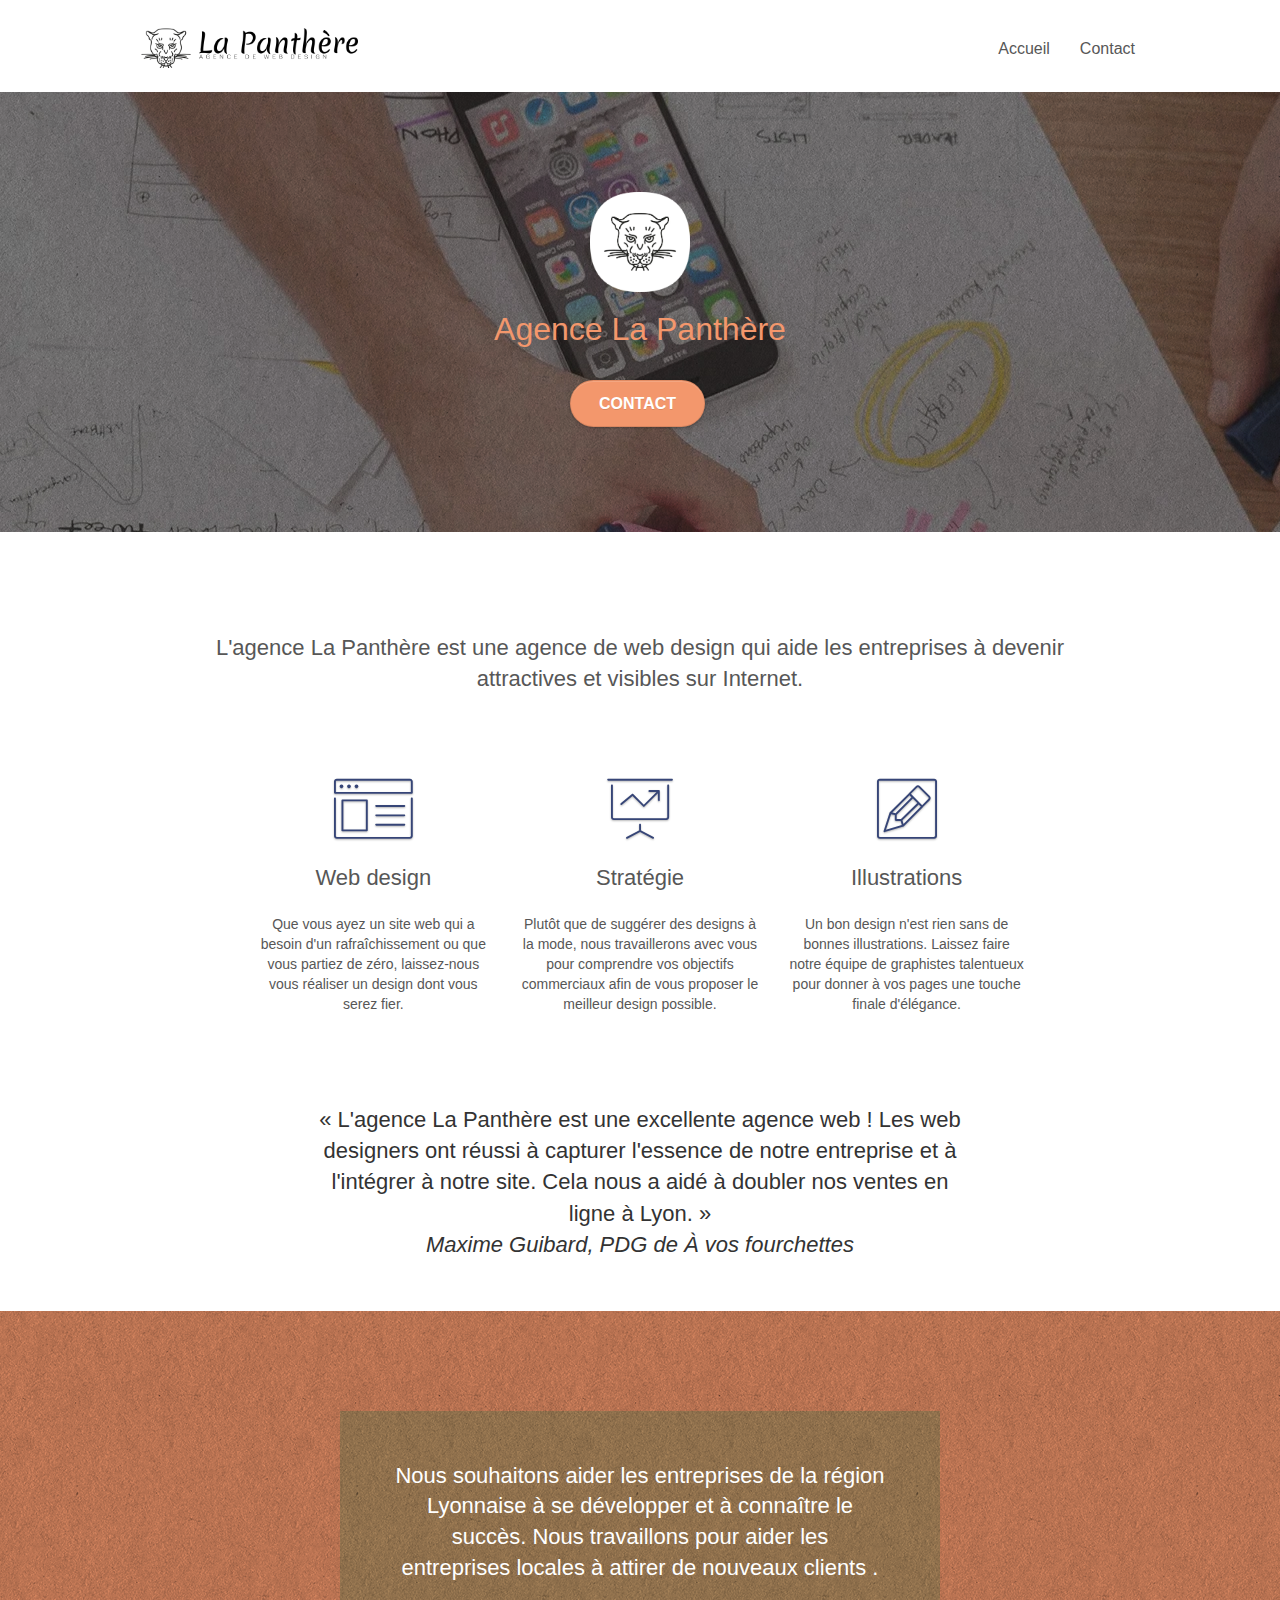
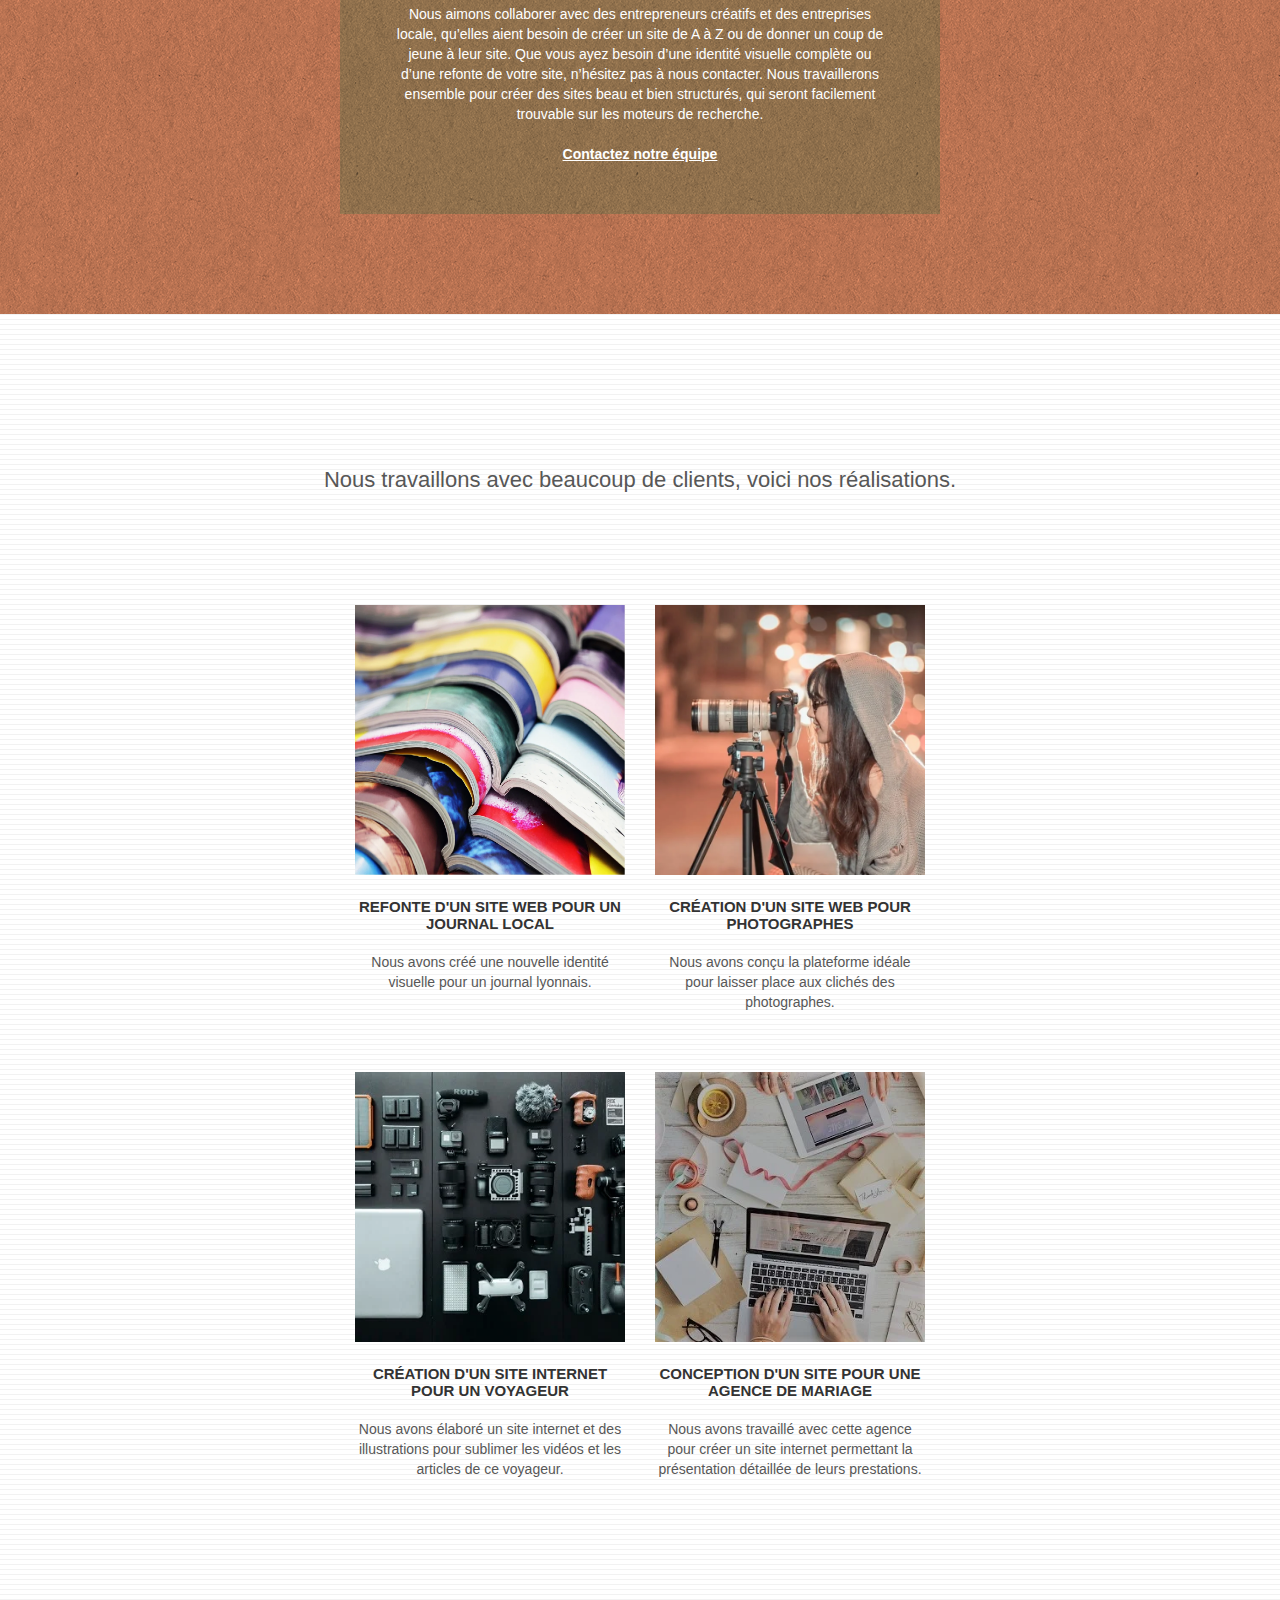
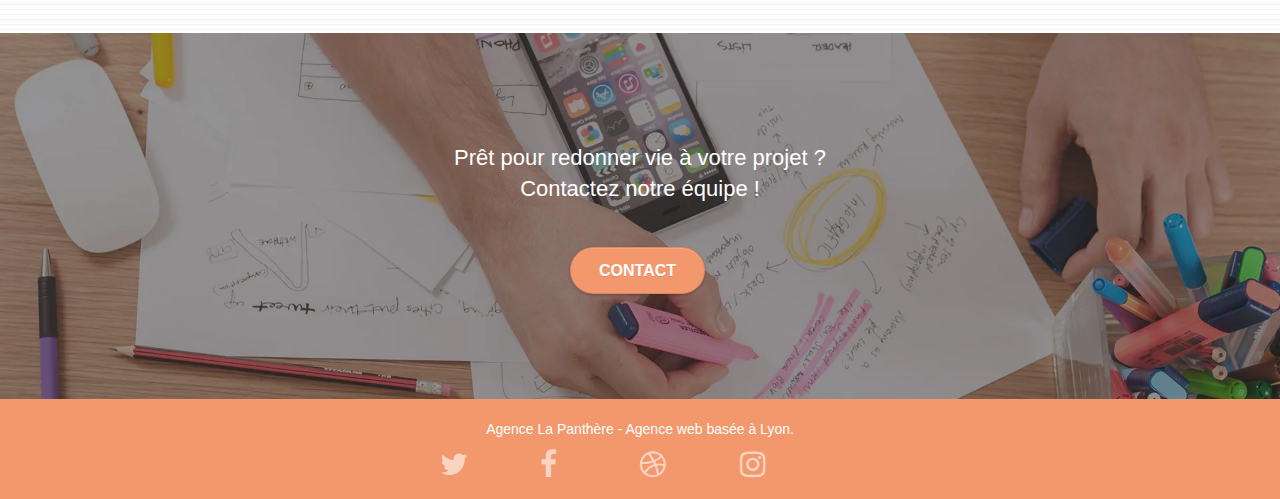
==== index.html @ 9de620bc "Correction responsive mobile" ====
<!doctype html>
<html lang="fr">

<head>
	<meta charset="utf-8">
	<meta name="description" content="La Panthère est une entreprise de webdesign basée à Lyon spécialisée dans la stratégie web, le web design, l'illustrations.">
	<meta name="viewport" content="width=device-width, initial-scale=1.0, viewport-fit=cover">
	<link rel="shortcut icon" type="image/png" href="favicon.jpg">

	<link rel="stylesheet" type="text/css" href="./css/bootstrap.css">
	<!--<link rel="stylesheet" href="https://maxcdn.bootstrapcdn.com/bootstrap/3.3.5/css/bootstrap.min.css">-->
	<link rel="stylesheet" type="text/css" href="style.css">
	<!--<link rel="stylesheet" type="text/css" href="./css/font-awesome.css">-->
	<link rel="stylesheet" href="https://cdnjs.cloudflare.com/ajax/libs/font-awesome/4.7.0/css/font-awesome.css" integrity="sha512-5A8nwdMOWrSz20fDsjczgUidUBR8liPYU+WymTZP1lmY9G6Oc7HlZv156XqnsgNUzTyMefFTcsFH/tnJE/+xBg==" crossorigin="anonymous" referrerpolicy="no-referrer" />
	<link rel="stylesheet" type="text/css" href="./css/et-line.css">

	<title>La Panthère - Entreprise webdesign à Lyon</title>


	<!-- Analytics -->

	<!-- Analytics END -->

</head>

<body>
	<!-- Principal conteneur -->
	<div class="page-container">

		<!-- bloc-0 -->
		<header>
			<div class="bloc bgc-white l-bloc " id="bloc-0">
				<div class="container bloc-sm">

					<nav class="navbar row">
						<div class="navbar-header">
							<a class="navbar-brand" href="index.html">
								<img src="img/agence-la-panthere-monochrome.webp" alt="Logo La Panthère - Agence Web" height="40" />
							</a>
							<button id="nav-toggle" type="button" class="ui-navbar-toggle navbar-toggle"
								data-toggle="collapse" data-target=".navbar-1">
								<span class="sr-only">Toggle navigation</span><span class="icon-bar"></span><span
									class="icon-bar"></span><span class="icon-bar"></span>
							</button>
						</div>
						<div class="collapse navbar-collapse navbar-1 special-dropdown-nav">
							<ul class="site-navigation nav navbar-nav">
								<li>
									<a href="index.html">Accueil</a>
								</li>
								<li>
									<a href="contact.html">Contact</a>
								</li>
							</ul>
						</div>
					</nav>
				</div>
			</div>
		</header>
		<!-- bloc-0 END -->

		<!-- bloc-1-presentation -->
		<main>
			<div class="bloc bgc-dark-slate-blue bg-banniere d-bloc bg-t-edge bloc-bg-texture texture-paper b-parallax"
				id="bloc-1-hero">
				<div class="container bloc-lg">
					<div class="row tight-width-whitespace">
						<div class="col-sm-12">
							<img src="img/logo.webp" class="center-block image-resize-mode" width="100" alt="Agence La Panthère, agence web paris, création logo paris" />
							<h1 class="text-center hero-bloc-text tc-white ">Agence La Panthère</h1>
							<div class="text-center">
								<a href="contact.html" class="btn btn-lg btn-clean btn-rd cta-hero btn-atomic-tangerine" id="cta-hero">Contact</a>
							</div>
						</div>
					</div>
				</div>
			</div>
			<!-- bloc-1-presentation END -->

			<!-- bloc-2-services -->
			<div class="bloc bgc-white" id="bloc-2-services">
				<div class="container bloc-md">
					<div class="row">
						<div class="col-sm-12 text-center">
							<p class="bloc-md baseline">L'agence La Panthère est une agence de web design qui aide les entreprises à devenir attractives et visibles sur Internet.</p>
						</div>
					</div>
					<div class="row voffset-lg med-width-whitespace">
						<div class="col-sm-4">
							<div class="text-center">
								<span class="et-icon-browser sm-shadow icon-dark-slate-blue icons icon-lg"></span>
							</div>
							<h2 class="mg-md text-center">
								Web design
							</h2>
							<p class="text-center ">
								Que vous ayez un site web qui a besoin d'un rafraîchissement ou que vous partiez
								de zéro, laissez-nous vous réaliser un design dont vous serez fier.
							</p>
						</div>
						<div class="col-sm-4">
							<div class="text-center">
								<span class="et-icon-presentation sm-shadow icon-dark-slate-blue icons icon-lg"></span>
							</div>
							<h2 class="mg-md text-center">
								Stratégie
							</h2>
							<p class="text-center ">
								Plutôt que de suggérer des designs à la mode, nous travaillerons avec vous pour
								comprendre vos objectifs commerciaux afin de vous proposer le meilleur design
								possible.<br>
							</p>
						</div>
						<div class="col-sm-4">
							<div class="text-center">
								<span class="et-icon-edit sm-shadow icon-dark-slate-blue icons icon-lg"></span>
							</div>
							<h2 class="mg-md text-center">
								Illustrations
							</h2>
							<p class="text-center ">
								Un bon design n'est rien sans de bonnes illustrations. Laissez faire notre équipe de
								graphistes talentueux pour donner à vos pages une touche finale d'élégance.
							</p>
						</div>
					</div>
					<div class="row voffset-lg voffset">
						<div class="col-xs-12 col-md-8 col-md-offset-2 text-center">
							<!-- A CHECK -->
							<q class="baseline"> L'agence La Panthère est une excellente agence web ! Les web designers ont réussi à capturer l'essence de notre entreprise et à l'intégrer à notre site. Cela nous a aidé à doubler nos ventes en ligne à Lyon. </q><br>
							<cite class="baseline">Maxime Guibard, PDG de À vos fourchettes</cite>
						</div>
					</div>
				</div>
			</div>
			<!-- bloc-2-services END -->

			<!-- bloc-3-what-i-do -->
			<div class="bloc tc-white bgc-atomic-tangerine bg-presentation d-bloc bloc-bg-texture texture-paper b-parallax" id="bloc-3-what-i-do">
				<div class="container bloc-lg">
					<div class="row tight-width-whitespace black-background">
						<div class="col-sm-12">
							<h2 class="mg-md text-center white">
								Nous souhaitons aider les entreprises de la région Lyonnaise à se développer et à
								connaître le succès. Nous travaillons pour aider les entreprises locales à attirer de
								nouveaux clients .<br>
							</h2>
							<p class="text-center white">
								Nous aimons collaborer avec des entrepreneurs créatifs et des entreprises locale,
								qu’elles aient besoin de créer un site de A à Z ou de donner un coup de jeune à leur
								site. Que vous ayez besoin d’une identité visuelle complète ou d’une refonte de votre
								site, n’hésitez pas à nous contacter. Nous travaillerons ensemble pour créer des sites
								beau et bien structurés, qui seront facilement trouvable sur les moteurs de recherche.
								<br><br><a class="ltc-white bold-link" href="contact.html">Contactez notre équipe</a><br>
							</p>
						</div>
					</div>
				</div>
			</div>
			<!-- bloc-3-what-i-do END -->

			<!-- bloc-4-portfolio -->
			<div class="bloc bgc-white bg-lines-h2-bg bg-repeat l-bloc" id="bloc-4-portfolio">
				<div class="container bloc-lg">
					<div class="row">
						<div class="col-sm-12 text-center">
							<p class="bloc-md baseline">Nous travaillons avec beaucoup de clients, voici nos réalisations.</p>
						</div>
					</div>
					<div class="row tight-width-whitespace portfolio-row">
						<div class="col-sm-6">
							<a href="#" data-lightbox="img/1.webp" data-gallery-id="gallery-1" data-caption="Refonte d'un site web pour un journal local" data-frame="snapshot-lb">
								<img src="img/1.webp" alt="Image pour la refonte d'un site web pour un journal local" class="img-responsive portfolio-thumb" />
							</a>
							<h3 class="mg-md text-center">
								Refonte d'un site web pour un journal local
							</h3>
							<p class="text-center">
								Nous avons créé une nouvelle identité visuelle pour un journal lyonnais.
							</p>
						</div>
						<div class="col-sm-6">
							<a href="#" data-lightbox="img/2.webp" data-gallery-id="gallery-1" data-caption="Création d'un site web pour photographes" data-frame="snapshot-lb">
								<img src="img/2.webp" class="img-responsive portfolio-thumb" alt="Image pour la création d'un site web pour photographes" />
							</a>
							<h3 class="mg-md text-center">
								Création d'un site web pour photographes
							</h3>
							<p class="text-center">
								Nous avons conçu la plateforme idéale pour laisser place aux clichés des photographes.
							</p>
						</div>
					</div>
					<div class="row tight-width-whitespace portfolio-row">
						<div class="col-sm-6">
							<a href="#" data-lightbox="img/3.webp" data-gallery-id="gallery-1" data-caption="Création d'un site internet pour un voyageur" data-frame="snapshot-lb">
								<img src="img/3.webp" class="img-responsive portfolio-thumb" alt="Image pour la création d'un site internet pour un voyageur" />
							</a>
							<h3 class="mg-md text-center">
								Création d'un site internet pour un voyageur
							</h3>
							<p class="text-center">
								Nous avons élaboré un site internet et des illustrations pour sublimer les vidéos et les
								articles de ce voyageur.
							</p>
						</div>
						<div class="col-sm-6">
							<a href="#" data-lightbox="img/4.webp" data-gallery-id="gallery-1" data-caption="Conception d'un site pour une agence de mariage" data-frame="snapshot-lb">
								<img src="img/4.webp" class="img-responsive portfolio-thumb" alt="Image pour la création d'un site web pour agence de mariage" />
							</a>
							<h3 class="mg-md text-center">
								Conception d'un site pour une agence de mariage
							</h3>
							<p class="text-center">
								Nous avons travaillé avec cette agence pour créer un site internet permettant la
								présentation détaillée de leurs prestations.
							</p>
						</div>
					</div>
				</div>
			</div>
			<!-- bloc-4-portfolio END -->

			<!-- bloc-5-cta -->
			<div class="bloc bgc-dark-slate-blue bg-banniere d-bloc bloc-bg-texture" id="bloc-5-cta">
				<div class="container bloc-lg">
					<div class="row">
						<h2 class="mg-md text-center white">
							Prêt pour redonner vie à votre projet ?<br>Contactez notre équipe !
						</h2>
						<div class="col-sm-12 text-center">
							<a href="contact.html" class="btn btn-atomic-tangerine btn-clean btn-rd btn-lg cta-hero">Contact</a>
						</div>
					</div>
				</div>
			</div>
		</main>
		<!-- bloc-5-cta END -->

		<!-- Footer - bloc-8 -->
		<footer>
			<div class="bloc bgc-atomic-tangerine d-bloc" id="bloc-8">
				<div class="container bloc-sm">
					<div class="row">
						<div class="col-sm-12">
							<p class="text-center white">
								Agence La Panthère - Agence web basée à Lyon.<br>
							</p>
							<div class="row row-no-gutters social">
								<div class="col-sm-3">
									<div class="text-center">
										<a class="social" href="https://twitter.com/home" title="Twitter">
											<span class="fa fa-twitter icon-md"></span>
										</a>
									</div>
								</div>
								<div class="col-sm-3">
									<div class="text-center">
										<a class="social" href="https://fr-fr.facebook.com" title="Facebook">
											<span class="fa fa-facebook icon-md"></span>
										</a>
									</div>
								</div>
								<div class="col-sm-3">
									<div class="text-center">
										<a class="social" href="https://dribbble.com" title="Dribbble">
											<span class="fa fa-dribbble icon-md"></span>
											</a>
									</div>
								</div>
								<div class="col-sm-3">
									<div class="text-center">
										<a class="social" href="https://www.instagram.com" title="Instagram">
											<span class="fa fa-instagram icon-md"></span>
										</a>
									</div>
								</div>
							</div>
						</div>
					</div>
				</div>
			</div>
		</footer>
		<!-- Footer - bloc-8 END -->

	</div>
	<!-- Principal conteneur END -->

	<script src="./js/jquery-2.1.0.js" defer></script>
	<script src="./js/bootstrap.js" defer></script>
	<script src="./js/blocs.js" defer></script>
	<script src="./js/jquery.touchSwipe.js" defer></script>
	<!--<script src="./js/gmaps.js"></script>-->

</body>

</html>
---- style.css ----
body {
    margin: 0;
    padding: 0;
    background: #FFF;
    overflow-x: hidden;
    -webkit-font-smoothing: antialiased;
    -moz-osx-font-smoothing: grayscale;
}

a,
button {
    transition: all .3s ease-in-out;
    outline: none!important;
}

a:hover {
    text-decoration: none;
    cursor: pointer;
}

.baseline{
    font-size: 22px;
}

#page-loading-blocs-notifaction {
    position: fixed;
    top: 0;
    bottom: 0;
    width: 100%;
    z-index: 100000;
    background: #FFFFFF url("img/pageload-spinner.gif") no-repeat center center;
}

.bloc {
    width: 100%;
    clear: both;
    background: 50% 50% no-repeat;
    padding: 0 50px;
    -webkit-background-size: cover;
    -moz-background-size: cover;
    -o-background-size: cover;
    background-size: cover;
    position: relative;
}

.bloc .container {
    padding-left: 0;
    padding-right: 0;
}

.bloc-lg {
    padding: 100px 50px;
}

.bloc-md {
    padding: 50px;
}

.bloc-sm {
    padding: 20px 50px;
}

.bg-center,
.bg-l-edge,
.bg-r-edge,
.bg-t-edge,
.bg-b-edge,
.bg-tl-edge,
.bg-bl-edge,
.bg-tr-edge,
.bg-br-edge,
.bg-repeat {
    -webkit-background-size: auto!important;
    -moz-background-size: auto!important;
    -o-background-size: auto!important;
    background-size: auto!important;
}

.bg-repeat {
    background: repeat;
}

.bg-t-edge {
    background: top no-repeat;
}

.bloc-bg-texture::before {
    content: "";
    background-size: 2px 2px;
    position: absolute;
    top: 0;
    bottom: 0;
    left: 0;
    right: 0;
}

.texture-paper::before {
    background: url("img/texture-paper.webp");
    background-size: 280px 280px;
}

.b-parallax {
    background-attachment: fixed;
}

.d-bloc {
    color: rgba(255, 255, 255, .7);
}

.d-bloc button:hover {
    color: rgba(255, 255, 255, .9);
}

.d-bloc .icon-round,
.d-bloc .icon-square,
.d-bloc .icon-rounded,
.d-bloc .icon-semi-rounded-a,
.d-bloc .icon-semi-rounded-b {
    border-color: rgba(255, 255, 255, .9);
}

.d-bloc .divider-h span {
    border-color: rgba(255, 255, 255, .2);
}

.d-bloc .a-btn,
.d-bloc .navbar a,
.d-bloc .navbar-brand,
.d-bloc a .icon-sm,
.d-bloc a .icon-md,
.d-bloc a .icon-lg,
.d-bloc a .icon-xl,
.d-bloc h1 a,
.d-bloc h2 a,
.d-bloc h3 a,
.d-bloc h4 a,
.d-bloc h5 a,
.d-bloc h6 a,
.d-bloc p a {
    color: rgba(255, 255, 255, .6);
}

.d-bloc .a-btn:hover,
.d-bloc .navbar a:hover,
.d-bloc .navbar-brand:hover,
.d-bloc a:hover .icon-sm,
.d-bloc a:hover .icon-md,
.d-bloc a:hover .icon-lg,
.d-bloc a:hover .icon-xl,
.d-bloc h1 a:hover,
.d-bloc h2 a:hover,
.d-bloc h3 a:hover,
.d-bloc h4 a:hover,
.d-bloc h5 a:hover,
.d-bloc h6 a:hover,
.d-bloc p a:hover {
    color: rgba(255, 255, 255, 1);
}

.d-bloc .navbar-toggle .icon-bar {
    background: rgba(255, 255, 255, 1);
}

.d-bloc .btn-wire,
.d-bloc .btn-wire:hover {
    color: rgba(255, 255, 255, 1);
    border-color: rgba(255, 255, 255, 1);
}

.d-bloc .panel {
    color: rgba(0, 0, 0, .5);
}

.d-bloc .panel button:hover {
    color: rgba(0, 0, 0, .7);
}

.d-bloc .panel icon {
    border-color: rgba(0, 0, 0, .7);
}

.d-bloc .panel .divider-h span {
    border-color: rgba(0, 0, 0, .1);
}

.d-bloc .panel .a-btn {
    color: rgba(0, 0, 0, .6);
}

.d-bloc .panel .a-btn:hover {
    color: rgba(0, 0, 0, 1);
}

.d-bloc .panel .btn-wire,
.d-bloc .panel .btn-wire:hover {
    color: rgba(0, 0, 0, .7);
    border-color: rgba(0, 0, 0, .3);
}

.d-bloc .panel,
.l-bloc {
    color: rgba(0, 0, 0, .5);
}

.d-bloc .panel button:hover,
.l-bloc button:hover {
    color: rgba(0, 0, 0, .7);
}

.l-bloc .icon-round,
.l-bloc .icon-square,
.l-bloc .icon-rounded,
.l-bloc .icon-semi-rounded-a,
.l-bloc .icon-semi-rounded-b {
    border-color: rgba(0, 0, 0, .7);
}

.d-bloc .panel .divider-h span,
.l-bloc .divider-h span {
    border-color: rgba(0, 0, 0, .1);
}

.d-bloc .panel .a-btn,
.l-bloc .a-btn,
.l-bloc .navbar a,
.l-bloc .navbar-brand,
.l-bloc a .icon-sm,
.l-bloc a .icon-md,
.l-bloc a .icon-lg,
.l-bloc a .icon-xl,
.l-bloc h1 a,
.l-bloc h2 a,
.l-bloc h3 a,
.l-bloc h4 a,
.l-bloc h5 a,
.l-bloc h6 a,
.l-bloc p a {
    color: rgba(0, 0, 0, .6);
}

.d-bloc .panel .a-btn:hover,
.l-bloc .a-btn:hover,
.l-bloc .navbar a:hover,
.l-bloc .navbar-brand:hover,
.l-bloc a:hover .icon-sm,
.l-bloc a:hover .icon-md,
.l-bloc a:hover .icon-lg,
.l-bloc a:hover .icon-xl,
.l-bloc h1 a:hover,
.l-bloc h2 a:hover,
.l-bloc h3 a:hover,
.l-bloc h4 a:hover,
.l-bloc h5 a:hover,
.l-bloc h6 a:hover,
.l-bloc p a:hover {
    color: rgba(0, 0, 0, 1);
}

.l-bloc .navbar-toggle .icon-bar {
    color: rgba(0, 0, 0, .6);
}

.d-bloc .panel .btn-wire,
.d-bloc .panel .btn-wire:hover,
.l-bloc .btn-wire,
.l-bloc .btn-wire:hover {
    color: rgba(0, 0, 0, .7);
    border-color: rgba(0, 0, 0, .3);
}

.voffset {
    margin-top: 30px;
}

.voffset-lg {
    margin-top: 80px;
}

.row-no-gutters {
    margin-right: 0;
    margin-left: 0;
}

.row.row-no-gutters > [class^="col-"],
.row.row-no-gutters > [class*=" col-"] {
    padding-right: 0;
    padding-left: 0;
}

#bloc-1-hero h1 {
    font-size: 32px;
}

.navbar {
    margin-bottom: 0;
    z-index: 1;
}

.navbar-brand {
    height: auto;
    padding: 3px 15px;
    font-size: 25px;
    font-weight: normal;
    font-weight: 600;
    line-height: 44px;
}

.navbar-brand img {
    max-height: 200px;
    margin: 0 5px 0 0;
    display: inline;
}

.navbar-brand img[src$=svg] {
    min-width: 100px;
}

.nav-center .navbar-brand img {
    margin: 0;
}

.navbar .nav {
    padding-top: 2px;
    margin-right: -16px;
    float: right;
    z-index: 1;
}

.nav > li {
    float: left;
    margin-top: 4px;
    font-size: 16px;
}

.navbar-nav .open .dropdown-menu > li > a {
    text-align: inherit;
}

.nav > li a:hover,
.nav > li a:focus {
    background: transparent;
}

.navbar-toggle {
    margin: 10px 10px 0 0;
    border: 0px;
}

.navbar-toggle:hover {
    background: transparent!important;
}

.navbar-toggle .icon-bar {
    background-color: rgba(0, 0, 0, .5);
    width: 26px;
}

.nav-invert .navbar .nav {
    float: left;
}

.nav-invert .navbar-header,
.nav-invert .navbar-brand {
    float: right;
    position: relative;
    z-index: 2;
}

@media (min-width: 768px) {
    .site-navigation {
        position: absolute;
        top: 50%;
        right: 20px;
        transform: translate(0, -50%);
        -webkit-transform: translateY(-50%);
    }
    .nav > li .dropdown-menu a,
    .nav > li .dropdown-menu a:hover {
        color: #484848;
    }
    .nav-invert .site-navigation {
        left: 0;
        right: 0;
    }
    .nav-center {
        text-align: center;
    }
    .nav-center .navbar-header {
        width: 100%;
    }
    .nav-center .navbar-header,
    .nav-center .navbar-brand,
    .nav-center .nav > li {
        float: none;
        display: inline-block;
    }
    .nav-center .site-navigation {
        position: relative;
        width: 100%;
        right: 0;
        margin-right: 0px;
        margin-top: 20px;
    }
    .nav-center.mini-nav .navbar-toggle {
        float: none;
        margin: 10px auto 0;
    }
}

.nav > li > .dropdown a {
    background: none!important;
    display: block;
    padding: 14px 15px;
}

nav .caret {
    margin: 0 5px;
}

.dropdown-menu .dropdown-menu {
    top: -8px;
    left: 100%;
}

.dropdown-menu .dropmenu-flow-right {
    top: 100%;
    left: 0;
    margin-left: -1px;
    border-top-left-radius: 0;
    border-top-right-radius: 0;
}

.dropdown-menu .dropdown span {
    border: 4px solid black;
    border-top-color: transparent;
    border-right-color: transparent;
    border-bottom-color: transparent;
    margin: 6px -5px 0 0!important;
    float: right;
}

.mg-md {
    margin-top: 10px;
    margin-bottom: 20px;
}

.mg-lg {
    margin-top: 10px;
    margin-bottom: 40px;
}

.btn {
    margin: 0 5px 5px 0;
}

.btn.pull-right {
    margin: 0 0 5px 5px;
}

.btn-d,
.btn-d:hover,
.btn-d:focus {
    color: #FFF;
    background: rgba(0, 0, 0, .3);
}

button {
    outline: none!important;
}

.btn-rd {
    border-radius: 40px;
}

.btn-clean {
    border: 1px solid rgba(0, 0, 0, .08);
    border-bottom-color: rgba(0, 0, 0, .1);
    text-shadow: 0 1px 0 rgba(0, 0, 1, .1);
    box-shadow: 0 1px 3px rgba(0, 0, 1, .25), inset 0 1px 0 0 rgba(255, 255, 255, .15);
}

.icon-md {
    font-size: 30px!important;
}

.icon-lg {
    font-size: 60px!important;
}

.sm-shadow {
    text-shadow: 0 1px 2px rgba(0, 0, 0, .3);
}

.panel-sq,
.panel-sq .panel-heading,
.panel-sq .panel-footer {
    border-radius: 0;
}

.panel-rd {
    border-radius: 30px;
}

.panel-rd .panel-heading {
    border-radius: 29px 29px 0 0;
}

.panel-rd .panel-footer {
    border-radius: 0 0 29px 29px;
}

.form-control {
    border-color: rgba(0, 0, 0, .1);
    box-shadow: none;
}

.scrollToTop {
    width: 40px;
    height: 40px;
    position: fixed;
    bottom: 20px;
    right: 20px;
    opacity: 0;
    z-index: 500;
    transition: all .3s ease-in-out;
}

.scrollToTop span {
    margin-top: 6px;
}

.showScrollTop {
    font-size: 14px;
    opacity: 1;
}

a[data-lightbox] {
    position: relative;
    display: block;
    text-align: center;
}

a[data-lightbox]:hover::before {
    content: "+";
    font-family: "HelveticaNeue-Light", "Helvetica Neue Light", "Helvetica Neue", Helvetica, Arial;
    font-size: 32px;
    width: 50px;
    height: 50px;
    margin-left: -25px;
    border-radius: 50%;
    background: rgba(0, 0, 0, .6);
    color: #FFF;
    font-weight: 100;
    z-index: 1;
    position: absolute;
    top: 50%;
    transform: translateY(-50%);
    -webkit-transform: translateY(-50%);
}

a[data-lightbox]:hover img {
    opacity: 0.6;
    -webkit-animation-fill-mode: none;
    animation-fill-mode: none;
}

#lightbox-modal {
    display: flex;
    align-items: center;
}

#lightbox-modal .modal-dialog {
    width: 90%;
    max-width: 900px;
    margin: 0 auto 0;
}

#lightbox-modal .modal-dialog img {
    max-height: 90vh;
    margin: 0 auto;
}

.lightbox-caption {
    padding: 20px;
    color: #FFF;
    background: rgba(0, 0, 0, .5);
    position: absolute;
    left: 15px;
    right: 15px;
    bottom: 5px;
}

.close-lightbox {
    color: #FFF;
    font-size: 30px;
    position: absolute;
    top: 20px;
    right: 20px;
    z-index: 20;
    background: rgba(0, 0, 0, .5);
    border: none;
    line-height: 30px;
    padding: 0 9px 5px;
    opacity: 0.3;
}

.close-lightbox:hover,
.next-lightbox:hover,
.prev-lightbox:hover {
    opacity: 1.0;
    color: #FFF;
}

.next-lightbox,
.prev-lightbox {
    font-size: 20px;
    color: rgba(255, 255, 255, .9);
    background: rgba(0, 0, 0, .5);
    transition: all .2s ease-in-out;
    position: absolute;
    top: 45%;
    z-index: 1;
    opacity: 0.4;
}

.next-lightbox {
    padding: 6px 8px 1px 13px;
    right: 25px;
}

.prev-lightbox {
    padding: 6px 13px 1px 10px;
    left: 25px;
}

.snapshot-lb .modal-body {
    padding-bottom: 45px;
}

.snapshot-lb .lightbox-caption {
    padding: 0;
    color: rgba(0, 0, 0, .5);
    background: none;
}

h1,
h2,
h3,
h4,
h5,
h6,
p,
label,
.btn,
a {
    font-family: "helvetica";
    font-weight: 400;
    color: #575757!important;
}

.container {
    max-width: 1000px;
}

.hero-bloc-text {
    font-size: 38px;
}

.hero-bloc-text-sub {
    font-size: 36px;
}

.statement-bloc-text {
    line-height: 26px;
    font-style: italic;
    font-size: 20px;
    text-align: center;
    font-weight: lighter;
    max-width: 520px;
    margin: auto auto auto auto;
}

.tight-width-whitespace {
    max-width: 600px;
    margin: auto auto auto auto;
}

.h1 {
    font-size: 20px;
    font-family: "Open Sans";
}

.cta-hero {
    margin-top: 22px;
    color: #FFFFFF!important;
    text-transform: uppercase;
    padding: 12px 28px 12px 28px;
    font-size: 16px;
    font-weight: 700;
}

.social {
    max-width: 400px;
    margin: auto;
    display: flex;
    justify-content: space-between;
}

h2 {
    font-size: 22px;
    line-height: 1.4em;
}

h3 {
    font-size: 15px;
    text-transform: uppercase;
    font-weight: 700;
    color: #333333!important;
}

.med-width-whitespace {
    max-width: 800px;
    margin: auto auto auto auto;
    box-shadow: 0px 0px 0px #000000;
}

h1 {
    color: #333333!important;
}

h4 {
    color: #333333!important;
}

.icons {
    margin-bottom: 14px;
    margin-top: 24px;
}

.white {
    color: #FFFFFF!important;
}

.portfolio-thumb {
    margin-bottom: 24px;
}

.portfolio-row {
    margin-bottom: 44px;
    margin-top: 50px;
}

.avatar {
    box-shadow: 0px 4px 9px rgba(0, 0, 0, 0.3);
}

.black-background {
    background-color: rgba(165, 147, 99, 0.7);
    padding: 40px 40px 40px 40px;
}

.bold-link {
    font-weight: 900;
    text-decoration: underline!important;
}

.bgc-white {
    background-color: #FFFFFF;
}

.bgc-dark-slate-blue {
    background-color: #364577;
}

.bgc-atomic-tangerine {
    background-color: #F3976C;
}

.tc-white {
    color: #F3976C!important;
}

.btn-atomic-tangerine {
    background: #F3976C;
    color: #FFFFFF!important;
}

.btn-atomic-tangerine:hover {
    background: #c27956!important;
    color: #FFFFFF!important;
}

.ltc-white {
    color: #FFFFFF!important;
}

.ltc-white:hover {
    color: #cccccc!important;
}

.ltc-atomic-tangerine {
    color: #F3976C!important;
}

.ltc-atomic-tangerine:hover {
    color: #c27956!important;
}

.icon-dark-slate-blue {
    color: #364577!important;
    border-color: #364577!important;
}

.bg-dots-bg {
    background-image: url("img/dots-bg.webp");
}

.bg-lines-h2-bg {
    background-image: url("img/lines-h2-bg.webp");
}

.bg-banniere {
    background-image: url("img/agence-la-panthere.webp");
}

.bg-presentation {
    background-image: url("img/image-de-presentation.webp");
}

@media (max-width: 1024px) {
    .bloc {
        padding-left: 20px;
        padding-right: 20px;
    }
    .bloc.full-width-bloc,
    .bloc-tile-2.full-width-bloc .container,
    .bloc-tile-3.full-width-bloc .container,
    .bloc-tile-4.full-width-bloc .container {
        padding-left: 0;
        padding-right: 0;
    }
}

@media (max-width: 992px) and (min-width: 768px) {
    .navbar .nav {
        max-width: 80%
    }
    .nav-center.navbar .nav {
        max-width: 100%
    }
}

@media only screen and (min-width: 768px) and (max-width: 1024px) and (orientation: landscape) {
    .b-parallax {
        background-attachment: scroll;
    }
}

@media only screen and (min-width: 1024px) and (max-width: 1366px) and (-webkit-min-device-pixel-ratio: 1.5) {
    .b-parallax {
        background-attachment: scroll;
    }
}

@media (max-width: 991px) {
    .container {
        width: 100%;
    }
    .b-parallax {
        background-attachment: scroll;
    }
    .page-container,
    #hero-bloc {
        overflow-x: hidden;
        position: relative;
    }
    /*.bloc {
        padding-left: constant(safe-area-inset-left);
        padding-right: constant(safe-area-inset-right);
    }*/
    .bloc-group,
    .bloc-group .bloc {
        display: block;
        width: 100%;
    }
    .bloc-fill-screen .fill-bloc-top-edge,
    .bloc-fill-screen .fill-bloc-bottom-edge {
        padding: 0 20px;
        /*padding-left: constant(safe-area-inset-left);
        padding-right: constant(safe-area-inset-right);*/
    }
}

@media (max-width: 767px) {
    .page-container {
        overflow-x: hidden;
        position: relative;
    }
    h1,
    h2,
    h3,
    h4,
    h5,
    h6,
    p,
    #disqus_thread {
        padding-left: 10px!important;
        padding-right: 10px!important;
    }
    .b-parallax {
        background-attachment: scroll;
    }
    .navbar .nav {
        padding-top: 0;
        border-top: 1px solid rgba(0, 0, 0, .2);
        float: none!important;
    }
    .navbar.row {
        margin-left: 0;
        margin-right: 0;
    }
    .site-navigation {
        position: inherit;
        transform: none;
        -webkit-transform: none;
        -ms-transform: none;
    }
    .nav > li {
        margin-top: 0;
        border-bottom: 1px solid rgba(0, 0, 0, .1);
        background: rgba(0, 0, 0, .05);
        text-align: left;
        padding-left: 15px;
        width: 100%;
    }
    .nav > li:hover {
        background: rgba(0, 0, 0, .08);
    }
    .dropdown .dropdown a .caret {
        float: none;
        margin: 5px 0 0 10px!important;
        border: 4px solid black;
        border-bottom-color: transparent;
        border-right-color: transparent;
        border-left-color: transparent;
    }
    #hero-bloc .navbar .nav {
        background: rgba(0, 0, 0, .8);
    }
    #hero-bloc .navbar .nav a {
        color: rgba(255, 255, 255, .6);
    }
    .hero {
        padding: 50px 0;
    }
    .hero-nav {
        left: -1px;
        right: -1px;
    }
    .navbar-collapse {
        padding: 0;
        overflow-x: hidden;
        -webkit-box-shadow: none;
        box-shadow: none;
    }
    .navbar-brand img {
        max-height: 40px;
        width: auto;
    }
    .nav-invert .navbar-header {
        float: none;
        width: 100%;
    }
    .nav-invert .navbar-toggle {
        float: left;
        margin-left: 10px;
    }
    .bloc {
        padding-left: 0;
        padding-right: 0;
    }
    .bloc-xxl,
    .bloc-xl,
    .bloc-lg {
        padding: 40px 0;
    }
    .bloc-sm,
    .bloc-md {
        padding-left: 0;
        padding-right: 0;
    }
    .bloc-tile-2 .container,
    .bloc-tile-3 .container,
    .bloc-tile-4 .container,
    .bloc-fill-screen .fill-bloc-top-edge,
    .bloc-fill-screen .fill-bloc-bottom-edge {
        padding-left: 0;
        padding-right: 0;
    }
    .a-block {
        padding: 0 10px;
    }
    .btn-dwn {
        display: none;
    }
    .voffset {
        margin-top: 5px;
    }
    .voffset-md {
        margin-top: 20px;
    }
    .voffset-lg {
        margin-top: 30px;
    }
    form {
        padding: 5px;
    }
    .close-lightbox {
        display: inline-block;
    }
    .blocsapp-device-iphone5 {
        background-size: 216px 425px;
        padding-top: 60px;
        width: 216px;
        height: 425px;
    }
    .blocsapp-device-iphone5 img {
        width: 180px;
        height: 320px;
    }
}

@media (max-width: 400px) {
    .bloc {
        padding-left: 0;
        padding-right: 0;
    }
}

@media (max-width: 767px) {
    .bloc-mob-center-text {
        text-align: center;
    }
}
---- css/et-line.css ----
@font-face {
    font-family: et-line;
    src: url(../fonts/et-line.eot);
    src: url(../fonts/et-line.eot?#iefix) format('embedded-opentype'), url(../fonts/et-line.woff) format('woff'), url(../fonts/et-line.ttf) format('truetype'), url(../fonts/et-line.svg#et-line) format('svg');
    font-weight: 400;
    font-style: normal
}

.et-icon-adjustments,
.et-icon-alarmclock,
.et-icon-anchor,
.et-icon-aperture,
.et-icon-attachment,
.et-icon-bargraph,
.et-icon-basket,
.et-icon-beaker,
.et-icon-bike,
.et-icon-book-open,
.et-icon-briefcase,
.et-icon-browser,
.et-icon-calendar,
.et-icon-camera,
.et-icon-caution,
.et-icon-chat,
.et-icon-circle-compass,
.et-icon-clipboard,
.et-icon-clock,
.et-icon-cloud,
.et-icon-compass,
.et-icon-desktop,
.et-icon-dial,
.et-icon-document,
.et-icon-documents,
.et-icon-download,
.et-icon-dribbble,
.et-icon-edit,
.et-icon-envelope,
.et-icon-expand,
.et-icon-facebook,
.et-icon-flag,
.et-icon-focus,
.et-icon-gears,
.et-icon-genius,
.et-icon-gift,
.et-icon-global,
.et-icon-globe,
.et-icon-googleplus,
.et-icon-grid,
.et-icon-happy,
.et-icon-hazardous,
.et-icon-heart,
.et-icon-hotairballoon,
.et-icon-hourglass,
.et-icon-key,
.et-icon-laptop,
.et-icon-layers,
.et-icon-lifesaver,
.et-icon-lightbulb,
.et-icon-linegraph,
.et-icon-linkedin,
.et-icon-lock,
.et-icon-magnifying-glass,
.et-icon-map,
.et-icon-map-pin,
.et-icon-megaphone,
.et-icon-mic,
.et-icon-mobile,
.et-icon-newspaper,
.et-icon-notebook,
.et-icon-paintbrush,
.et-icon-paperclip,
.et-icon-pencil,
.et-icon-phone,
.et-icon-picture,
.et-icon-pictures,
.et-icon-piechart,
.et-icon-presentation,
.et-icon-pricetags,
.et-icon-printer,
.et-icon-profile-female,
.et-icon-profile-male,
.et-icon-puzzle,
.et-icon-quote,
.et-icon-recycle,
.et-icon-refresh,
.et-icon-ribbon,
.et-icon-rss,
.et-icon-sad,
.et-icon-scissors,
.et-icon-scope,
.et-icon-search,
.et-icon-shield,
.et-icon-speedometer,
.et-icon-strategy,
.et-icon-streetsign,
.et-icon-tablet,
.et-icon-target,
.et-icon-telescope,
.et-icon-toolbox,
.et-icon-tools,
.et-icon-tools-2,
.et-icon-trophy,
.et-icon-tumblr,
.et-icon-twitter,
.et-icon-upload,
.et-icon-video,
.et-icon-wallet,
.et-icon-wine {
    font-family: et-line;
    speak: none;
    font-style: normal;
    font-weight: 400;
    font-variant: normal;
    text-transform: none;
    line-height: 1;
    -webkit-font-smoothing: antialiased;
    -moz-osx-font-smoothing: grayscale;
    display: inline-block
}

.et-icon-mobile:before {
    content: "\e000"
}

.et-icon-laptop:before {
    content: "\e001"
}

.et-icon-desktop:before {
    content: "\e002"
}

.et-icon-tablet:before {
    content: "\e003"
}

.et-icon-phone:before {
    content: "\e004"
}

.et-icon-document:before {
    content: "\e005"
}

.et-icon-documents:before {
    content: "\e006"
}

.et-icon-search:before {
    content: "\e007"
}

.et-icon-clipboard:before {
    content: "\e008"
}

.et-icon-newspaper:before {
    content: "\e009"
}

.et-icon-notebook:before {
    content: "\e00a"
}

.et-icon-book-open:before {
    content: "\e00b"
}

.et-icon-browser:before {
    content: "\e00c"
}

.et-icon-calendar:before {
    content: "\e00d"
}

.et-icon-presentation:before {
    content: "\e00e"
}

.et-icon-picture:before {
    content: "\e00f"
}

.et-icon-pictures:before {
    content: "\e010"
}

.et-icon-video:before {
    content: "\e011"
}

.et-icon-camera:before {
    content: "\e012"
}

.et-icon-printer:before {
    content: "\e013"
}

.et-icon-toolbox:before {
    content: "\e014"
}

.et-icon-briefcase:before {
    content: "\e015"
}

.et-icon-wallet:before {
    content: "\e016"
}

.et-icon-gift:before {
    content: "\e017"
}

.et-icon-bargraph:before {
    content: "\e018"
}

.et-icon-grid:before {
    content: "\e019"
}

.et-icon-expand:before {
    content: "\e01a"
}

.et-icon-focus:before {
    content: "\e01b"
}

.et-icon-edit:before {
    content: "\e01c"
}

.et-icon-adjustments:before {
    content: "\e01d"
}

.et-icon-ribbon:before {
    content: "\e01e"
}

.et-icon-hourglass:before {
    content: "\e01f"
}

.et-icon-lock:before {
    content: "\e020"
}

.et-icon-megaphone:before {
    content: "\e021"
}

.et-icon-shield:before {
    content: "\e022"
}

.et-icon-trophy:before {
    content: "\e023"
}

.et-icon-flag:before {
    content: "\e024"
}

.et-icon-map:before {
    content: "\e025"
}

.et-icon-puzzle:before {
    content: "\e026"
}

.et-icon-basket:before {
    content: "\e027"
}

.et-icon-envelope:before {
    content: "\e028"
}

.et-icon-streetsign:before {
    content: "\e029"
}

.et-icon-telescope:before {
    content: "\e02a"
}

.et-icon-gears:before {
    content: "\e02b"
}

.et-icon-key:before {
    content: "\e02c"
}

.et-icon-paperclip:before {
    content: "\e02d"
}

.et-icon-attachment:before {
    content: "\e02e"
}

.et-icon-pricetags:before {
    content: "\e02f"
}

.et-icon-lightbulb:before {
    content: "\e030"
}

.et-icon-layers:before {
    content: "\e031"
}

.et-icon-pencil:before {
    content: "\e032"
}

.et-icon-tools:before {
    content: "\e033"
}

.et-icon-tools-2:before {
    content: "\e034"
}

.et-icon-scissors:before {
    content: "\e035"
}

.et-icon-paintbrush:before {
    content: "\e036"
}

.et-icon-magnifying-glass:before {
    content: "\e037"
}

.et-icon-circle-compass:before {
    content: "\e038"
}

.et-icon-linegraph:before {
    content: "\e039"
}

.et-icon-mic:before {
    content: "\e03a"
}

.et-icon-strategy:before {
    content: "\e03b"
}

.et-icon-beaker:before {
    content: "\e03c"
}

.et-icon-caution:before {
    content: "\e03d"
}

.et-icon-recycle:before {
    content: "\e03e"
}

.et-icon-anchor:before {
    content: "\e03f"
}

.et-icon-profile-male:before {
    content: "\e040"
}

.et-icon-profile-female:before {
    content: "\e041"
}

.et-icon-bike:before {
    content: "\e042"
}

.et-icon-wine:before {
    content: "\e043"
}

.et-icon-hotairballoon:before {
    content: "\e044"
}

.et-icon-globe:before {
    content: "\e045"
}

.et-icon-genius:before {
    content: "\e046"
}

.et-icon-map-pin:before {
    content: "\e047"
}

.et-icon-dial:before {
    content: "\e048"
}

.et-icon-chat:before {
    content: "\e049"
}

.et-icon-heart:before {
    content: "\e04a"
}

.et-icon-cloud:before {
    content: "\e04b"
}

.et-icon-upload:before {
    content: "\e04c"
}

.et-icon-download:before {
    content: "\e04d"
}

.et-icon-target:before {
    content: "\e04e"
}

.et-icon-hazardous:before {
    content: "\e04f"
}

.et-icon-piechart:before {
    content: "\e050"
}

.et-icon-speedometer:before {
    content: "\e051"
}

.et-icon-global:before {
    content: "\e052"
}

.et-icon-compass:before {
    content: "\e053"
}

.et-icon-lifesaver:before {
    content: "\e054"
}

.et-icon-clock:before {
    content: "\e055"
}

.et-icon-aperture:before {
    content: "\e056"
}

.et-icon-quote:before {
    content: "\e057"
}

.et-icon-scope:before {
    content: "\e058"
}

.et-icon-alarmclock:before {
    content: "\e059"
}

.et-icon-refresh:before {
    content: "\e05a"
}

.et-icon-happy:before {
    content: "\e05b"
}

.et-icon-sad:before {
    content: "\e05c"
}

.et-icon-facebook:before {
    content: "\e05d"
}

.et-icon-twitter:before {
    content: "\e05e"
}

.et-icon-googleplus:before {
    content: "\e05f"
}

.et-icon-rss:before {
    content: "\e060"
}

.et-icon-tumblr:before {
    content: "\e061"
}

.et-icon-linkedin:before {
    content: "\e062"
}

.et-icon-dribbble:before {
    content: "\e063"
}
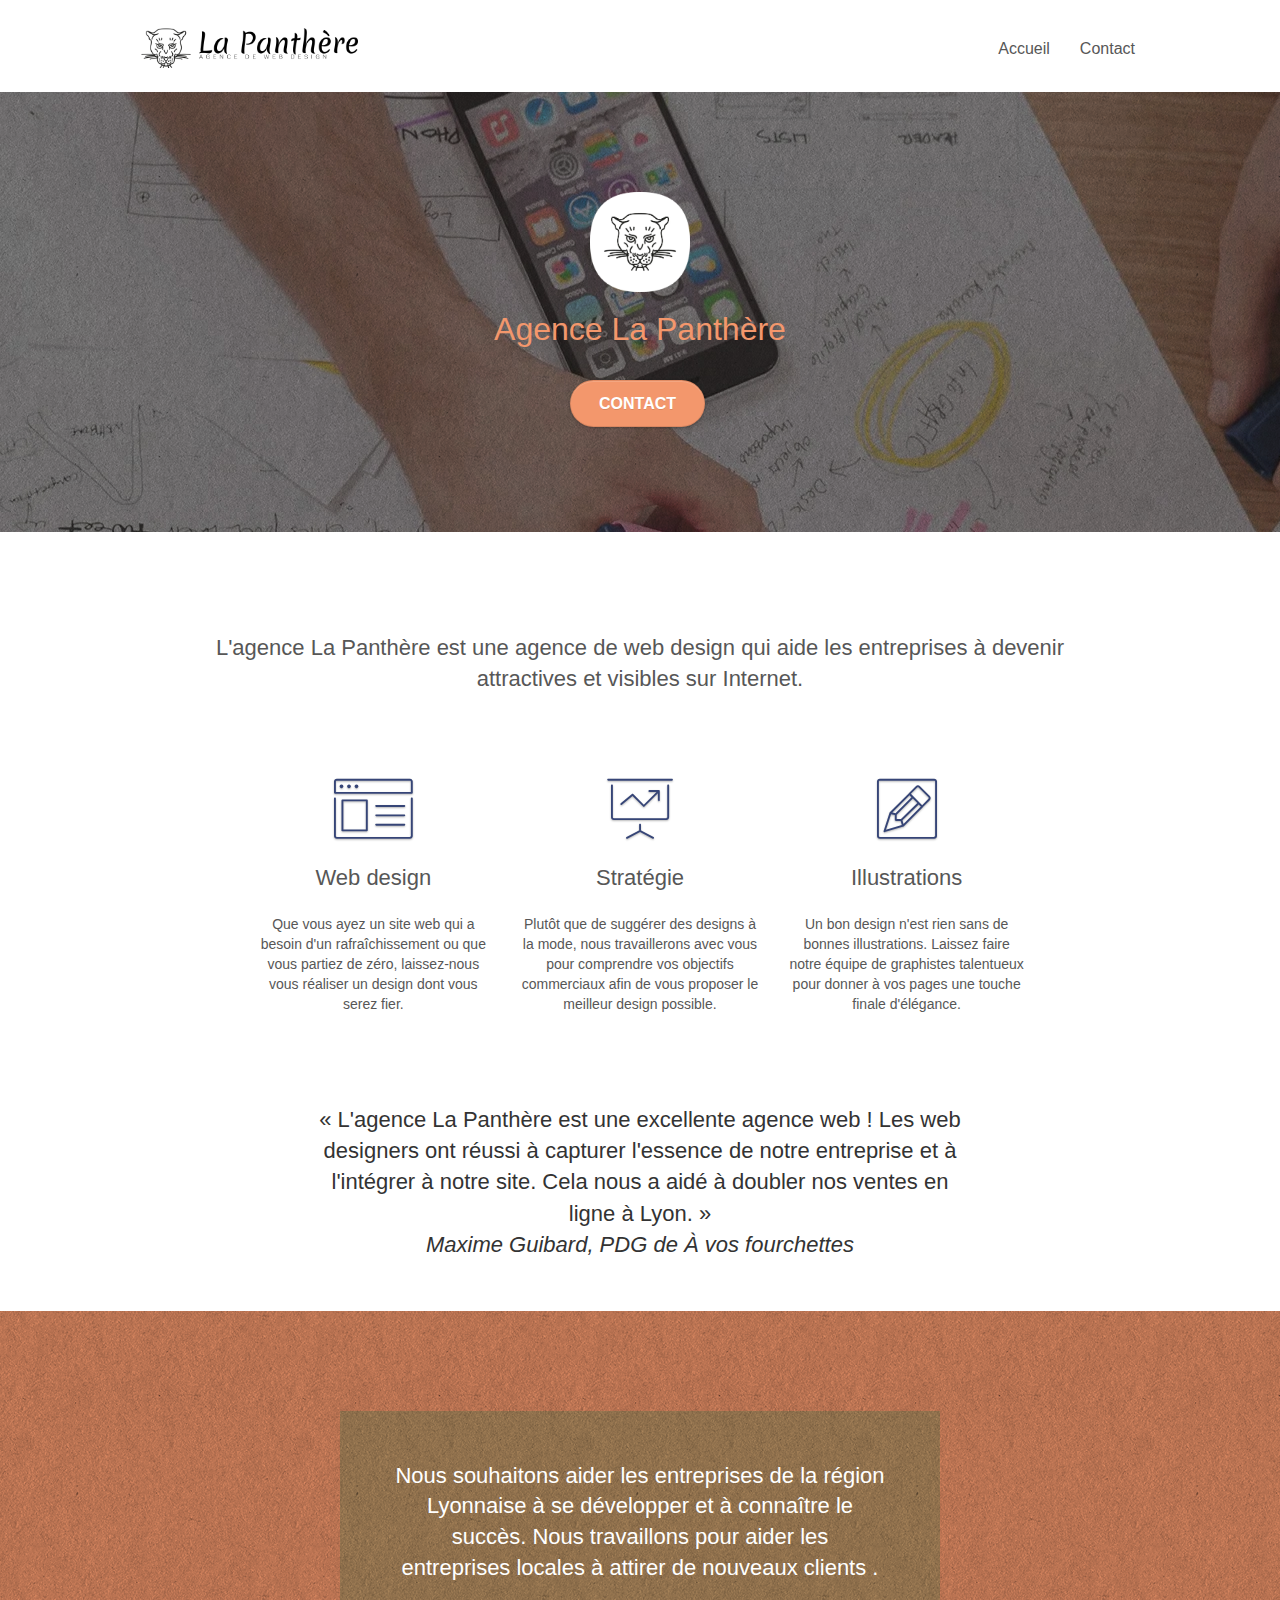
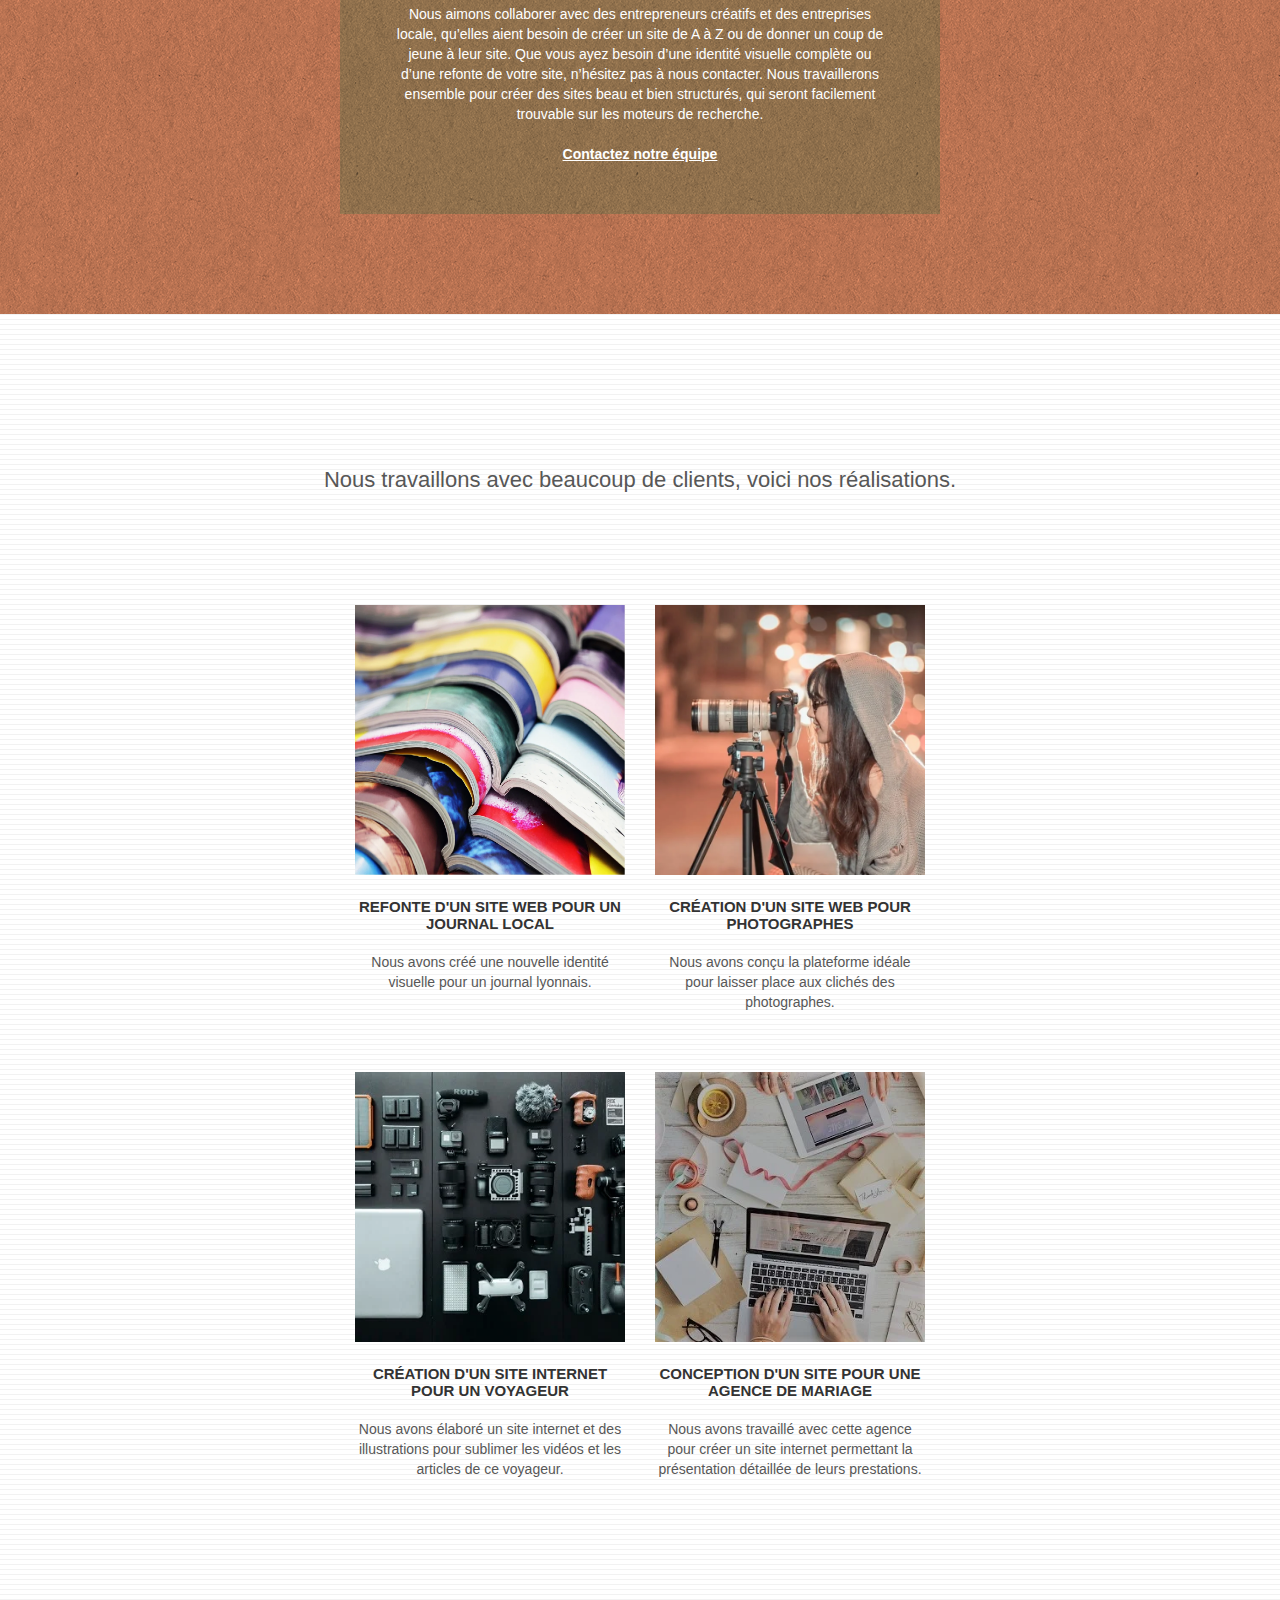
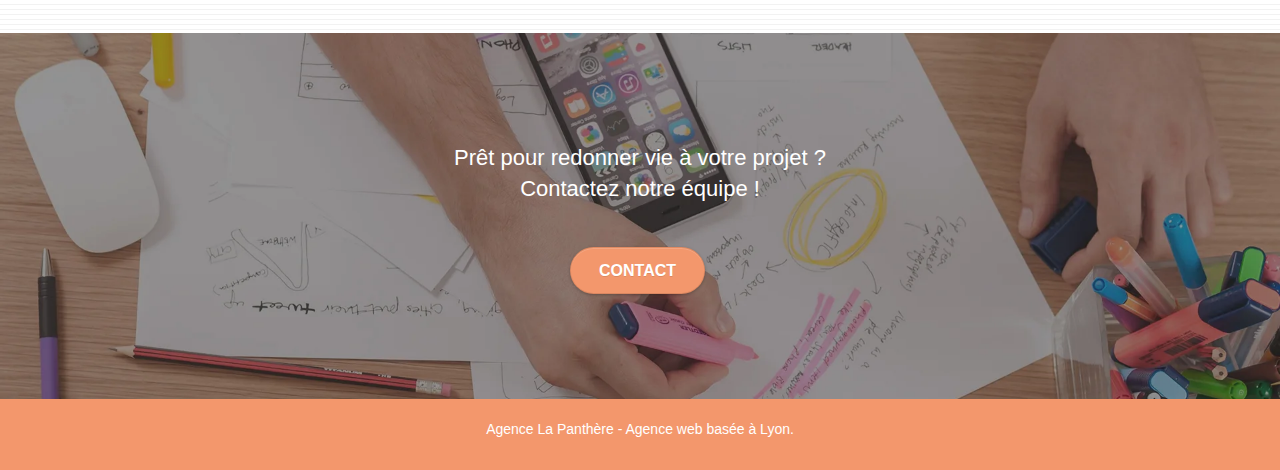
==== commit dfdb18a9: "Modification du lien fontawesome cdn" ====
--- a/index.html
+++ b/index.html
@@ -11,16 +11,10 @@
 	<!--<link rel="stylesheet" href="https://maxcdn.bootstrapcdn.com/bootstrap/3.3.5/css/bootstrap.min.css">-->
 	<link rel="stylesheet" type="text/css" href="style.css">
 	<!--<link rel="stylesheet" type="text/css" href="./css/font-awesome.css">-->
-	<link rel="stylesheet" href="https://cdnjs.cloudflare.com/ajax/libs/font-awesome/4.7.0/css/font-awesome.css" integrity="sha512-5A8nwdMOWrSz20fDsjczgUidUBR8liPYU+WymTZP1lmY9G6Oc7HlZv156XqnsgNUzTyMefFTcsFH/tnJE/+xBg==" crossorigin="anonymous" referrerpolicy="no-referrer" />
+	<link rel="stylesheet" href="https://cdnjs.cloudflare.com/ajax/libs/font-awesome/4.7.0/css/font-awesome.min.css" integrity="sha512-5A8nwdMOWrSz20fDsjczgUidUBR8liPYU+WymTZP1lmY9G6Oc7HlZv156XqnsgNUzTyMefFTcsFH/tnJE/+xBg==" crossorigin="anonymous" referrerpolicy="no-referrer">
 	<link rel="stylesheet" type="text/css" href="./css/et-line.css">
 
 	<title>La Panthère - Entreprise webdesign à Lyon</title>
-
-
-	<!-- Analytics -->
-
-	<!-- Analytics END -->
-
 </head>
 
 <body>
@@ -35,7 +29,7 @@
 					<nav class="navbar row">
 						<div class="navbar-header">
 							<a class="navbar-brand" href="index.html">
-								<img src="img/agence-la-panthere-monochrome.webp" alt="Logo La Panthère - Agence Web" height="40" />
+								<img src="img/agence-la-panthere-monochrome.webp" alt="Logo La Panthère - Agence Web" height="40">
 							</a>
 							<button id="nav-toggle" type="button" class="ui-navbar-toggle navbar-toggle"
 								data-toggle="collapse" data-target=".navbar-1">
@@ -61,12 +55,11 @@
 
 		<!-- bloc-1-presentation -->
 		<main>
-			<div class="bloc bgc-dark-slate-blue bg-banniere d-bloc bg-t-edge bloc-bg-texture texture-paper b-parallax"
-				id="bloc-1-hero">
+			<section class="bloc bgc-dark-slate-blue bg-banniere d-bloc bg-t-edge bloc-bg-texture texture-paper b-parallax" id="bloc-1-hero">
 				<div class="container bloc-lg">
 					<div class="row tight-width-whitespace">
 						<div class="col-sm-12">
-							<img src="img/logo.webp" class="center-block image-resize-mode" width="100" alt="Agence La Panthère, agence web paris, création logo paris" />
+							<img src="img/logo.webp" class="center-block image-resize-mode" width="100" alt="Agence La Panthère, agence web paris, création logo paris">
 							<h1 class="text-center hero-bloc-text tc-white ">Agence La Panthère</h1>
 							<div class="text-center">
 								<a href="contact.html" class="btn btn-lg btn-clean btn-rd cta-hero btn-atomic-tangerine" id="cta-hero">Contact</a>
@@ -74,11 +67,11 @@
 						</div>
 					</div>
 				</div>
-			</div>
+			</section>
 			<!-- bloc-1-presentation END -->
 
 			<!-- bloc-2-services -->
-			<div class="bloc bgc-white" id="bloc-2-services">
+			<section class="bloc bgc-white" id="bloc-2-services">
 				<div class="container bloc-md">
 					<div class="row">
 						<div class="col-sm-12 text-center">
@@ -132,11 +125,11 @@
 						</div>
 					</div>
 				</div>
-			</div>
+			</section>
 			<!-- bloc-2-services END -->
 
 			<!-- bloc-3-what-i-do -->
-			<div class="bloc tc-white bgc-atomic-tangerine bg-presentation d-bloc bloc-bg-texture texture-paper b-parallax" id="bloc-3-what-i-do">
+			<section class="bloc tc-white bgc-atomic-tangerine bg-presentation d-bloc bloc-bg-texture texture-paper b-parallax" id="bloc-3-what-i-do">
 				<div class="container bloc-lg">
 					<div class="row tight-width-whitespace black-background">
 						<div class="col-sm-12">
@@ -156,11 +149,11 @@
 						</div>
 					</div>
 				</div>
-			</div>
+			</section>
 			<!-- bloc-3-what-i-do END -->
 
 			<!-- bloc-4-portfolio -->
-			<div class="bloc bgc-white bg-lines-h2-bg bg-repeat l-bloc" id="bloc-4-portfolio">
+			<section class="bloc bgc-white bg-lines-h2-bg bg-repeat l-bloc" id="bloc-4-portfolio">
 				<div class="container bloc-lg">
 					<div class="row">
 						<div class="col-sm-12 text-center">
@@ -170,7 +163,7 @@
 					<div class="row tight-width-whitespace portfolio-row">
 						<div class="col-sm-6">
 							<a href="#" data-lightbox="img/1.webp" data-gallery-id="gallery-1" data-caption="Refonte d'un site web pour un journal local" data-frame="snapshot-lb">
-								<img src="img/1.webp" alt="Image pour la refonte d'un site web pour un journal local" class="img-responsive portfolio-thumb" />
+								<img src="img/1.webp" alt="Image pour la refonte d'un site web pour un journal local" class="img-responsive portfolio-thumb" loading="lazy">
 							</a>
 							<h3 class="mg-md text-center">
 								Refonte d'un site web pour un journal local
@@ -181,7 +174,7 @@
 						</div>
 						<div class="col-sm-6">
 							<a href="#" data-lightbox="img/2.webp" data-gallery-id="gallery-1" data-caption="Création d'un site web pour photographes" data-frame="snapshot-lb">
-								<img src="img/2.webp" class="img-responsive portfolio-thumb" alt="Image pour la création d'un site web pour photographes" />
+								<img src="img/2.webp" class="img-responsive portfolio-thumb" alt="Image pour la création d'un site web pour photographes" loading="lazy">
 							</a>
 							<h3 class="mg-md text-center">
 								Création d'un site web pour photographes
@@ -194,7 +187,7 @@
 					<div class="row tight-width-whitespace portfolio-row">
 						<div class="col-sm-6">
 							<a href="#" data-lightbox="img/3.webp" data-gallery-id="gallery-1" data-caption="Création d'un site internet pour un voyageur" data-frame="snapshot-lb">
-								<img src="img/3.webp" class="img-responsive portfolio-thumb" alt="Image pour la création d'un site internet pour un voyageur" />
+								<img src="img/3.webp" class="img-responsive portfolio-thumb" alt="Image pour la création d'un site internet pour un voyageur" loading="lazy">
 							</a>
 							<h3 class="mg-md text-center">
 								Création d'un site internet pour un voyageur
@@ -206,7 +199,7 @@
 						</div>
 						<div class="col-sm-6">
 							<a href="#" data-lightbox="img/4.webp" data-gallery-id="gallery-1" data-caption="Conception d'un site pour une agence de mariage" data-frame="snapshot-lb">
-								<img src="img/4.webp" class="img-responsive portfolio-thumb" alt="Image pour la création d'un site web pour agence de mariage" />
+								<img src="img/4.webp" class="img-responsive portfolio-thumb" alt="Image pour la création d'un site web pour agence de mariage" loading="lazy">
 							</a>
 							<h3 class="mg-md text-center">
 								Conception d'un site pour une agence de mariage
@@ -218,11 +211,11 @@
 						</div>
 					</div>
 				</div>
-			</div>
+			</section>
 			<!-- bloc-4-portfolio END -->
 
 			<!-- bloc-5-cta -->
-			<div class="bloc bgc-dark-slate-blue bg-banniere d-bloc bloc-bg-texture" id="bloc-5-cta">
+			<section class="bloc bgc-dark-slate-blue bg-banniere d-bloc bloc-bg-texture" id="bloc-5-cta">
 				<div class="container bloc-lg">
 					<div class="row">
 						<h2 class="mg-md text-center white">
@@ -233,7 +226,7 @@
 						</div>
 					</div>
 				</div>
-			</div>
+			</section>
 		</main>
 		<!-- bloc-5-cta END -->
 
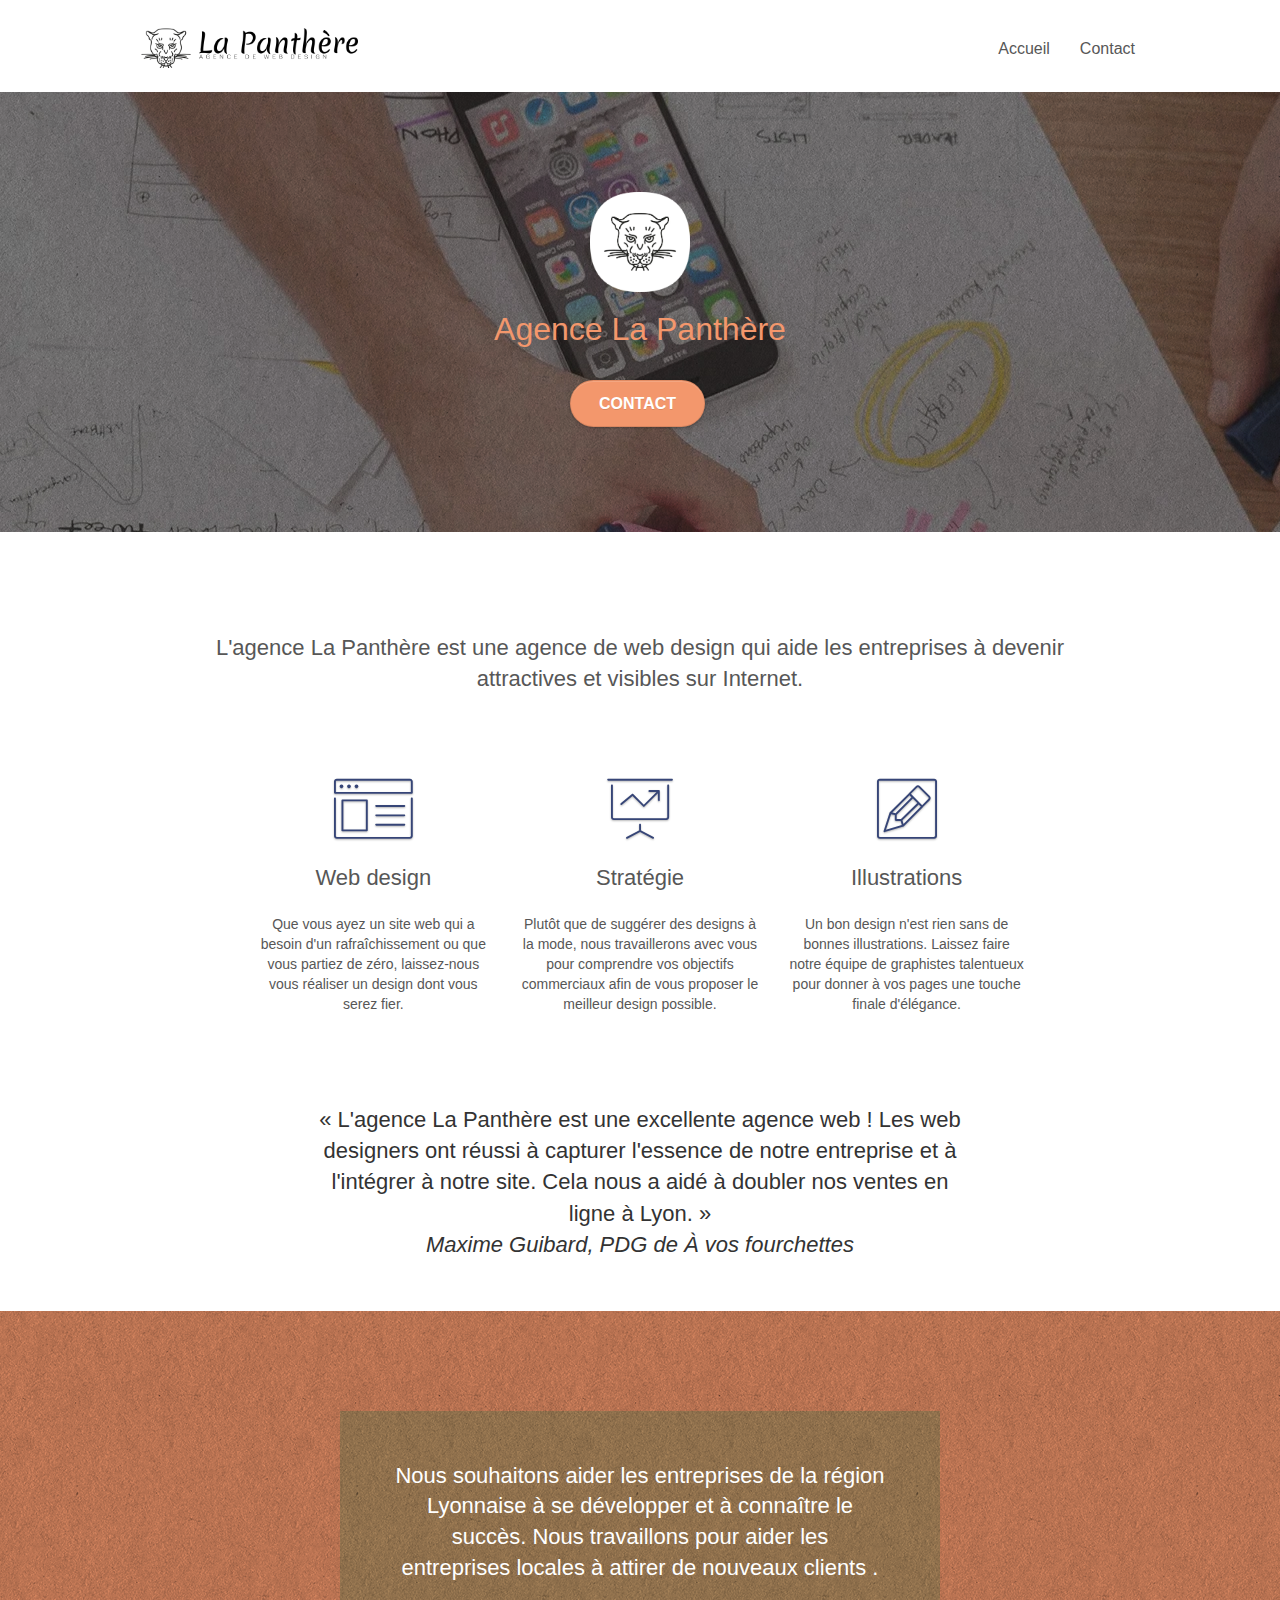
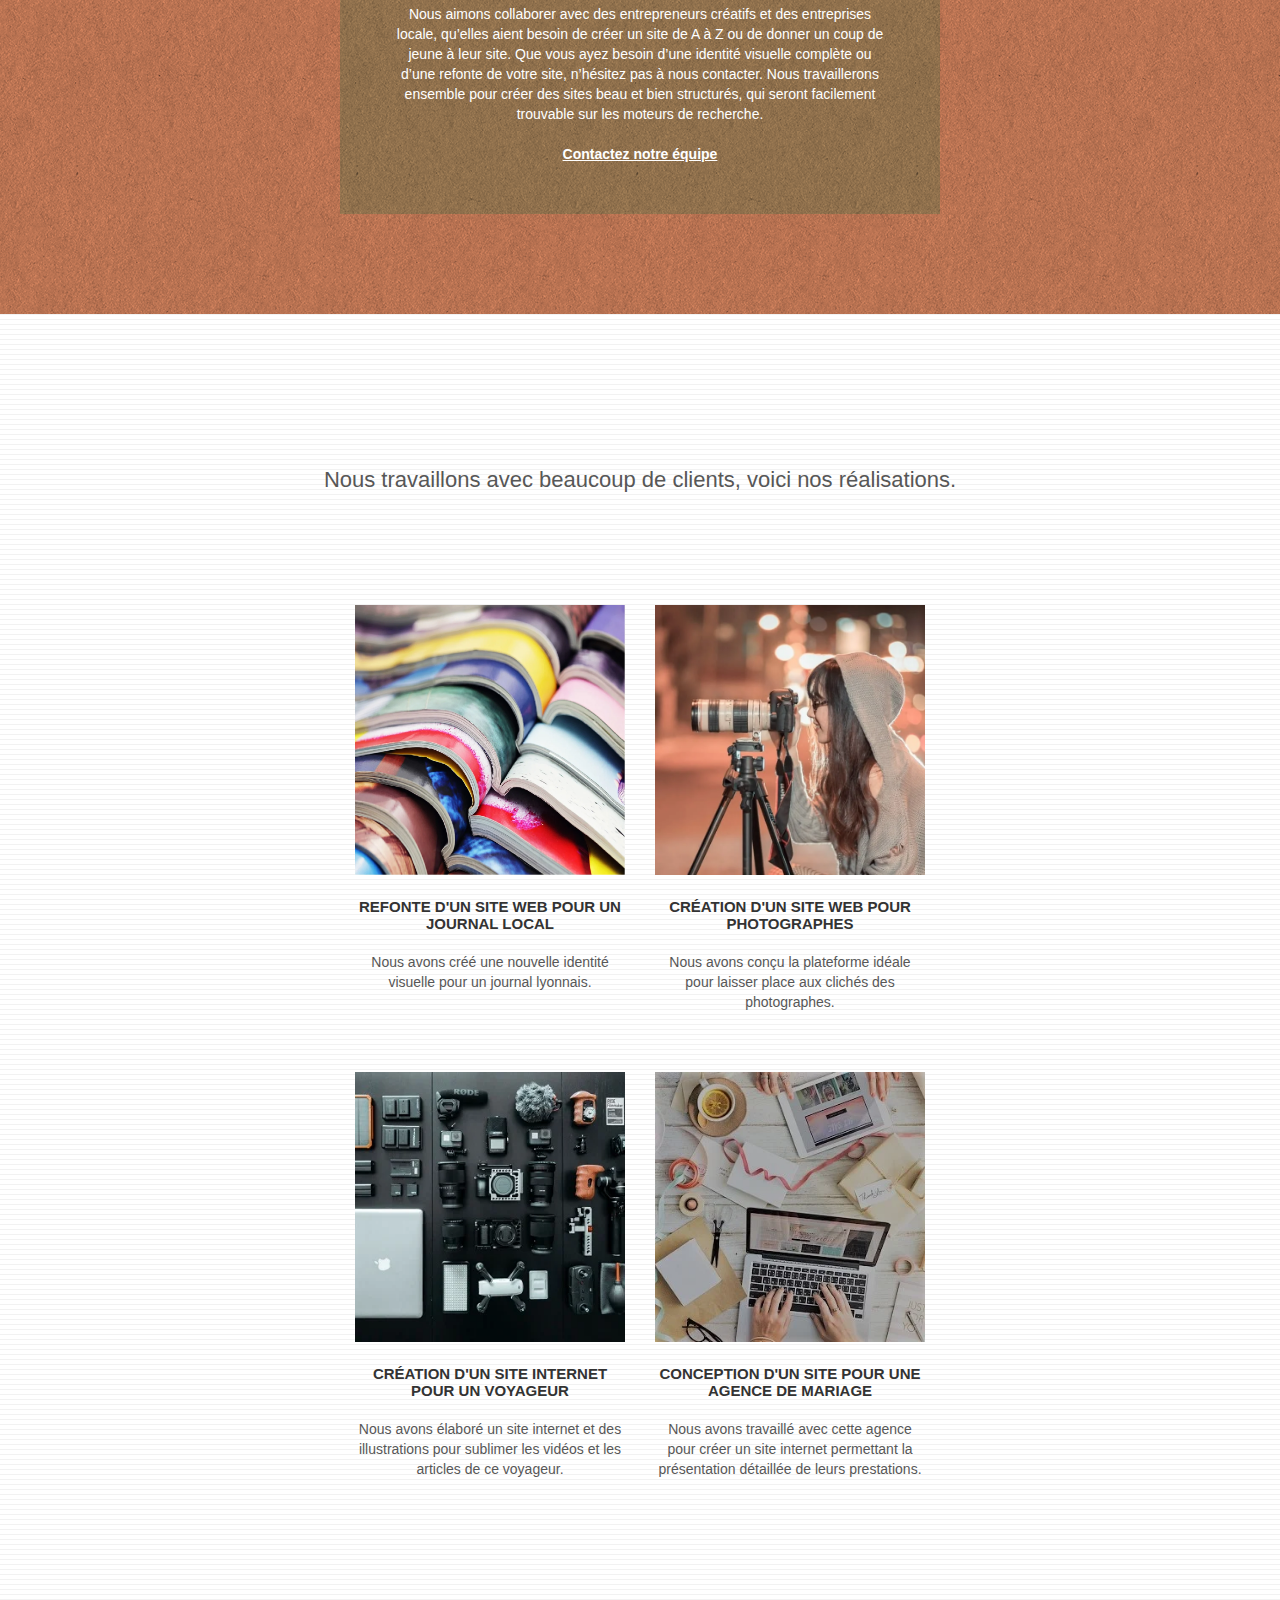
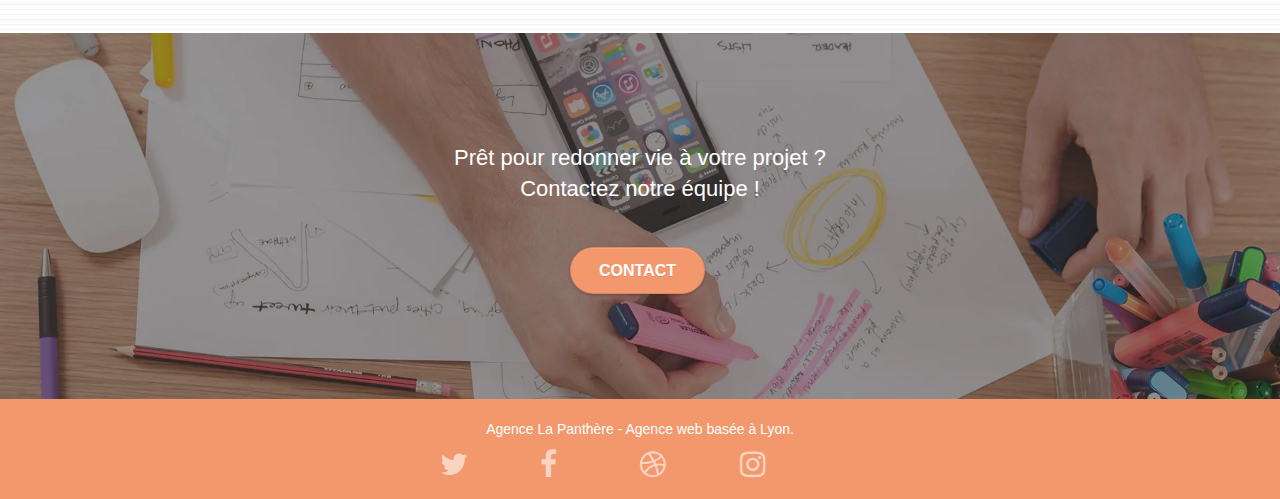
==== commit abc7d5b0: "Modification lien code html" ====
--- a/index.html
+++ b/index.html
@@ -10,8 +10,8 @@
 	<link rel="stylesheet" type="text/css" href="./css/bootstrap.css">
 	<!--<link rel="stylesheet" href="https://maxcdn.bootstrapcdn.com/bootstrap/3.3.5/css/bootstrap.min.css">-->
 	<link rel="stylesheet" type="text/css" href="style.css">
-	<!--<link rel="stylesheet" type="text/css" href="./css/font-awesome.css">-->
-	<link rel="stylesheet" href="https://cdnjs.cloudflare.com/ajax/libs/font-awesome/4.7.0/css/font-awesome.min.css" integrity="sha512-5A8nwdMOWrSz20fDsjczgUidUBR8liPYU+WymTZP1lmY9G6Oc7HlZv156XqnsgNUzTyMefFTcsFH/tnJE/+xBg==" crossorigin="anonymous" referrerpolicy="no-referrer">
+	<link rel="stylesheet" type="text/css" href="./css/font-awesome.css">
+	<!--<link rel="stylesheet" href="https://cdnjs.cloudflare.com/ajax/libs/font-awesome/4.7.0/css/font-awesome.min.css" integrity="sha512-5A8nwdMOWrSz20fDsjczgUidUBR8liPYU+WymTZP1lmY9G6Oc7HlZv156XqnsgNUzTyMefFTcsFH/tnJE/+xBg==" crossorigin="anonymous" referrerpolicy="no-referrer">-->
 	<link rel="stylesheet" type="text/css" href="./css/et-line.css">
 
 	<title>La Panthère - Entreprise webdesign à Lyon</title>
